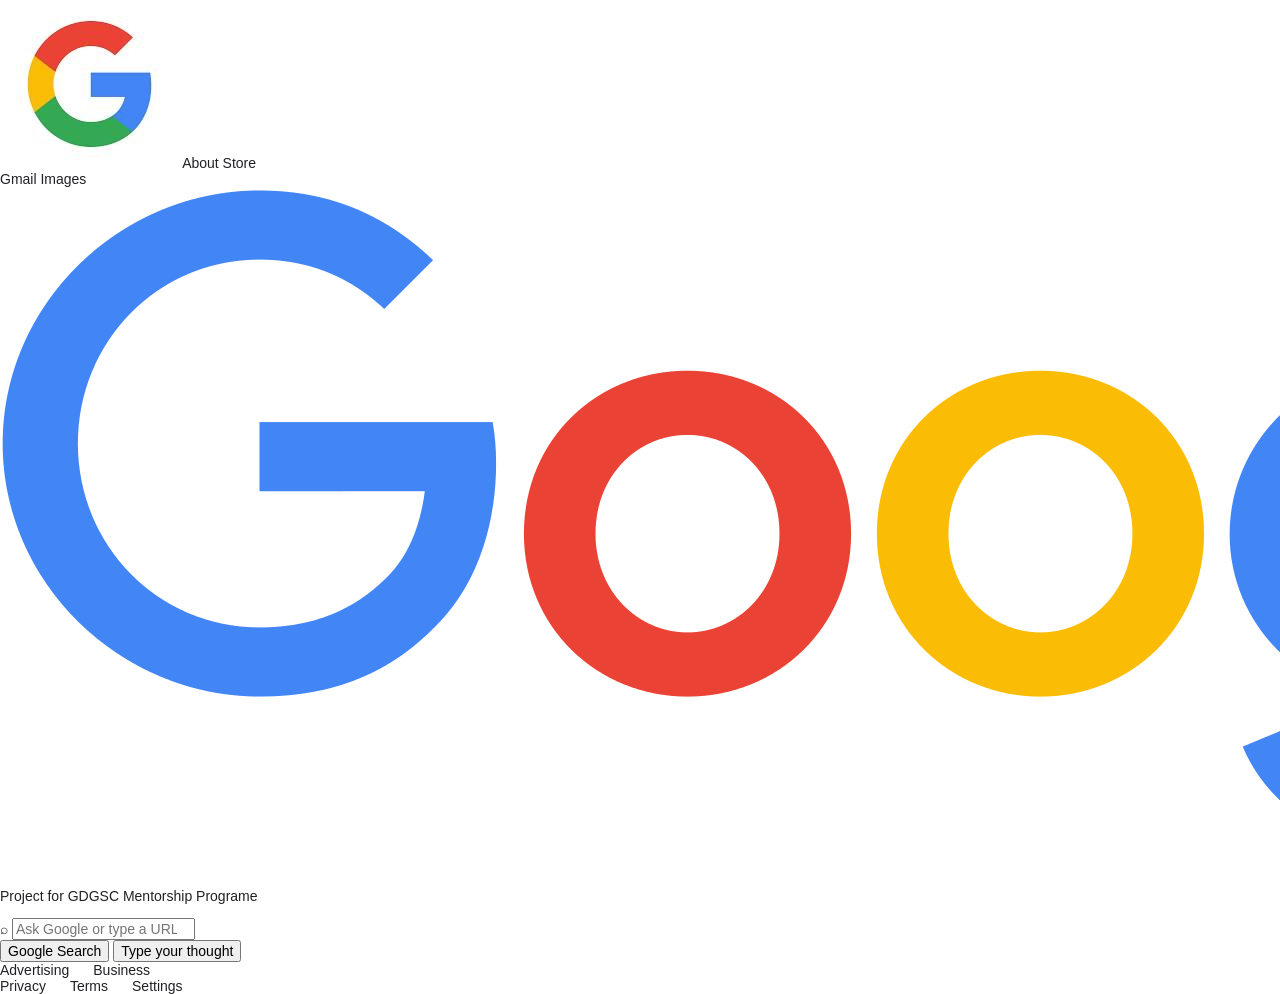
==== Google-Homepage-Clone/index.html @ ffe137ff "Initial commit - Google Homepage Clone" ====
<!DOCTYPE html>
<html lang="en">
<head>
    <meta charset="UTF-8">
    <meta name="viewport" content="width=device-width, initial-scale=1.0">
    <title>Google Homepage </title>
    <link rel="stylesheet" href="styles.css">
</head>
<body>

    <header>
        <nav class="top-nav">
            <div class="left-links">
                <img src="assets/googlelogo.jpg" class="googlelogo">    
                <a href="https://about.google/?fg=1&utm_source=google-IN&utm_medium=referral&utm_campaign=hp-header">About</a>
                <a href="https://store.google.com/in/?utm_source=hp_header&utm_medium=google_ooo&utm_campaign=GS100042&hl=en-IN">Store</a>
            </div>

            <div class="right-links">
                <a href="https://workspace.google.com/intl/en-US/gmail/">Gmail</a>
                <a href="https://images.google.com/">Images</a>
            </div>
        </nav>
    </header>

    <main>
        <section class="search-area" >

           
        <img src="assets/google.png" class="logo">


            <p class="notice">Project for GDGSC Mentorship Programe</p>

            <form class="search-form" role="search">
                <label class="visually-hidden" for="search">Search the web</label>

                <span class="search-icon" aria-hidden="true">⌕</span>

                <input type="search" id="search" name="q" placeholder="Ask Google or type a URL" autocomplete="off" >


            </form>

            <div class="buttons">
                <button type="button">Google Search</button>
                <button type="button">Type your thought </button>
            </div>

        </section>
    </main>

    <footer>
        <div class="footer-left">
            <a href="#advertising">Advertising</a>
            <a href="#business">Business</a>
        </div>

        <div class="footer-right">
            <a href="#privacy">Privacy</a>
            <a href="#terms">Terms</a>
            <a href="#settings">Settings</a>
        </div>
    </footer>

</body>
</html>
---- Google-Homepage-Clone/styles.css ----
/* Google-style homepage clone — learning project
   HTML structure is in index.html; visual styling is kept here. */

:root {
  color-scheme: light;
  --text: #202124;
  --muted: #5f6368;
  --line: #dfe1e5;
  --surface: #f8f9fa;
  --footer: #f2f2f2;
  --focus: #1a73e8;
}

* {
  box-sizing: border-box;
}

html {
  min-width: 320px;
  min-height: 100%;
}

body {
  margin: 0;
  min-height: 100vh;
  font-family: Arial, Helvetica, sans-serif;
  color: var(--text);
  font-size: 14px;
}

button,
input {
  font: inherit;
}

a {
  color: inherit;
  text-decoration: none;
}

a:hover {
  text-decoration: underline;
}

a:focus-visible,
button:focus-visible,
input:focus-visible {
  outline: 2px solid var(--focus);
  outline-offset: 3px;
}

.page-shell {
  min-height: 100vh;
  display: flex;
  flex-direction: column;
}

.topbar {
  min-height: 60px;
  padding: 14px 28px;
  display: flex;
  align-items: center;
  justify-content: space-between;
  gap: 24px;
}

.nav-left,
.nav-right {
  display: flex;
  align-items: center;
  gap: 20px;
}

.nav-left a,
.nav-right a {
  font-size: 13px;
}

.apps-button {
  width: 36px;
  height: 36px;
  display: grid;
  grid-template-columns: repeat(3, 3px);
  grid-template-rows: repeat(3, 3px);
  align-content: center;
  justify-content: center;
  gap: 3px;
  border: 0;
  border-radius: 50%;
  background: transparent;
  cursor: pointer;
}

.apps-button:hover {
  background: #f0f1f2;
}

.apps-button span {
  width: 3px;
  height: 3px;
  border-radius: 50%;
  background: #5f6368;
}

.profile-placeholder {
  width: 32px;
  height: 32px;
  display: grid;
  place-items: center;
  border-radius: 50%;
  color: white;
  background: #6d8fbd;
  font-weight: 600;
  font-size: 14px;
}

.main-content {
  flex: 1;
  display: flex;
  justify-content: center;
  align-items: center;
  padding: 40px 24px 100px;
}

.search-home {
  width: 100%;
  max-width: 584px;
  text-align: center;
  transform: translateY(-14px);
}

.logo {
  margin: 0 0 8px;
  font-size: clamp(64px, 9vw, 88px);
  font-weight: 500;
  letter-spacing: -5px;
  line-height: 1.1;
}

.blue { color: #4285f4; }
.red { color: #ea4335; }
.yellow { color: #fbbc05; }
.green { color: #34a853; }

.learning-note {
  margin: 0 0 26px;
  color: var(--muted);
  font-size: 11px;
}

.search-form {
  width: 100%;
}

.search-box {
  min-height: 46px;
  display: flex;
  align-items: center;
  gap: 13px;
  padding: 0 14px;
  border: 1px solid var(--line);
  border-radius: 28px;
  transition: box-shadow 160ms ease, border-color 160ms ease;
}

.search-box:hover,
.search-box:focus-within {
  border-color: transparent;
  box-shadow: 0 1px 6px rgba(32, 33, 36, 0.28);
}

.search-icon {
  width: 20px;
  height: 20px;
  flex: 0 0 auto;
  fill: none;
  stroke: #9aa0a6;
  stroke-width: 1.8;
  stroke-linecap: round;
}

.search-box input {
  flex: 1;
  min-width: 0;
  height: 42px;
  border: 0;
  outline: 0;
  color: var(--text);
  background: transparent;
  font-size: 16px;
}

.search-box input:focus-visible {
  outline: none;
}

.search-box input::placeholder {
  color: #777b80;
  opacity: 1;
}

.search-tools {
  display: flex;
  align-items: center;
  gap: 14px;
}

.mic-icon,
.camera-icon {
  width: 20px;
  height: 20px;
  fill: none;
  stroke: #5f6368;
  stroke-width: 1.6;
  stroke-linecap: round;
  stroke-linejoin: round;
}

.button-row {
  display: flex;
  justify-content: center;
  flex-wrap: wrap;
  gap: 12px;
  margin-top: 28px;
}

.search-button {
  min-height: 36px;
  padding: 0 16px;
  border: 1px solid transparent;
  border-radius: 4px;
  background: var(--surface);
  color: #3c4043;
  cursor: pointer;
}

.search-button:hover {
  border-color: #dadce0;
  box-shadow: 0 1px 1px rgba(0, 0, 0, 0.08);
}

.demo-message {
  min-height: 16px;
  margin: 12px 0 0;
  color: var(--muted);
  font-size: 12px;
}

.language-line {
  margin-top: 28px;
  font-size: 12px;
}

.language-line a {
  color: #1a0dab;
  margin-left: 5px;
}

.footer {
  background: var(--footer);
  color: #70757a;
}

.country-row {
  padding: 15px 30px;
  border-bottom: 1px solid #dadce0;
  font-size: 15px;
}

.footer-links {
  display: flex;
  align-items: center;
  justify-content: space-between;
  gap: 18px;
  padding: 15px 30px;
}

.footer-left,
.footer-right {
  display: flex;
  flex-wrap: wrap;
  gap: 24px;
}

.footer-disclaimer {
  margin: 0;
  padding: 0 24px 12px;
  text-align: center;
  font-size: 10px;
  color: #80868b;
}

.visually-hidden {
  position: absolute;
  width: 1px;
  height: 1px;
  padding: 0;
  margin: -1px;
  overflow: hidden;
  clip: rect(0, 0, 0, 0);
  white-space: nowrap;
  border: 0;
}

@media (max-width: 640px) {
  .topbar {
    min-height: 56px;
    padding: 10px 16px;
    gap: 12px;
  }

  .nav-left {
    gap: 14px;
  }

  .nav-right {
    gap: 12px;
  }

  .nav-left a,
  .nav-right a {
    font-size: 12px;
  }

  .main-content {
    align-items: flex-start;
    padding: 88px 20px 72px;
  }

  .search-home {
    transform: none;
  }

  .logo {
    font-size: clamp(58px, 17vw, 76px);
    letter-spacing: -4px;
  }

  .search-box {
    gap: 9px;
    padding: 0 12px;
  }

  .search-box input {
    font-size: 15px;
  }

  .search-tools {
    gap: 9px;
  }

  .mic-icon,
  .camera-icon {
    width: 18px;
    height: 18px;
  }

  .footer-links {
    align-items: center;
    flex-direction: column;
    padding: 16px 18px;
  }

  .footer-left,
  .footer-right {
    justify-content: center;
    gap: 14px 20px;
  }

  .country-row {
    padding: 14px 20px;
  }
}

@media (max-width: 380px) {
  .nav-left {
    gap: 10px;
  }

  .nav-right {
    gap: 9px;
  }

  .apps-button {
    width: 28px;
    height: 28px;
  }

  .profile-placeholder {
    width: 28px;
    height: 28px;
  }

  .search-tools .camera-icon {
    display: none;
  }

  .button-row {
    gap: 8px;
  }

  .search-button {
    padding: 0 10px;
    font-size: 13px;
  }
}

@media (prefers-reduced-motion: reduce) {
  *,
  *::before,
  *::after {
    scroll-behavior: auto !important;
    transition-duration: 0.01ms !important;
    animation-duration: 0.01ms !important;
  }
}
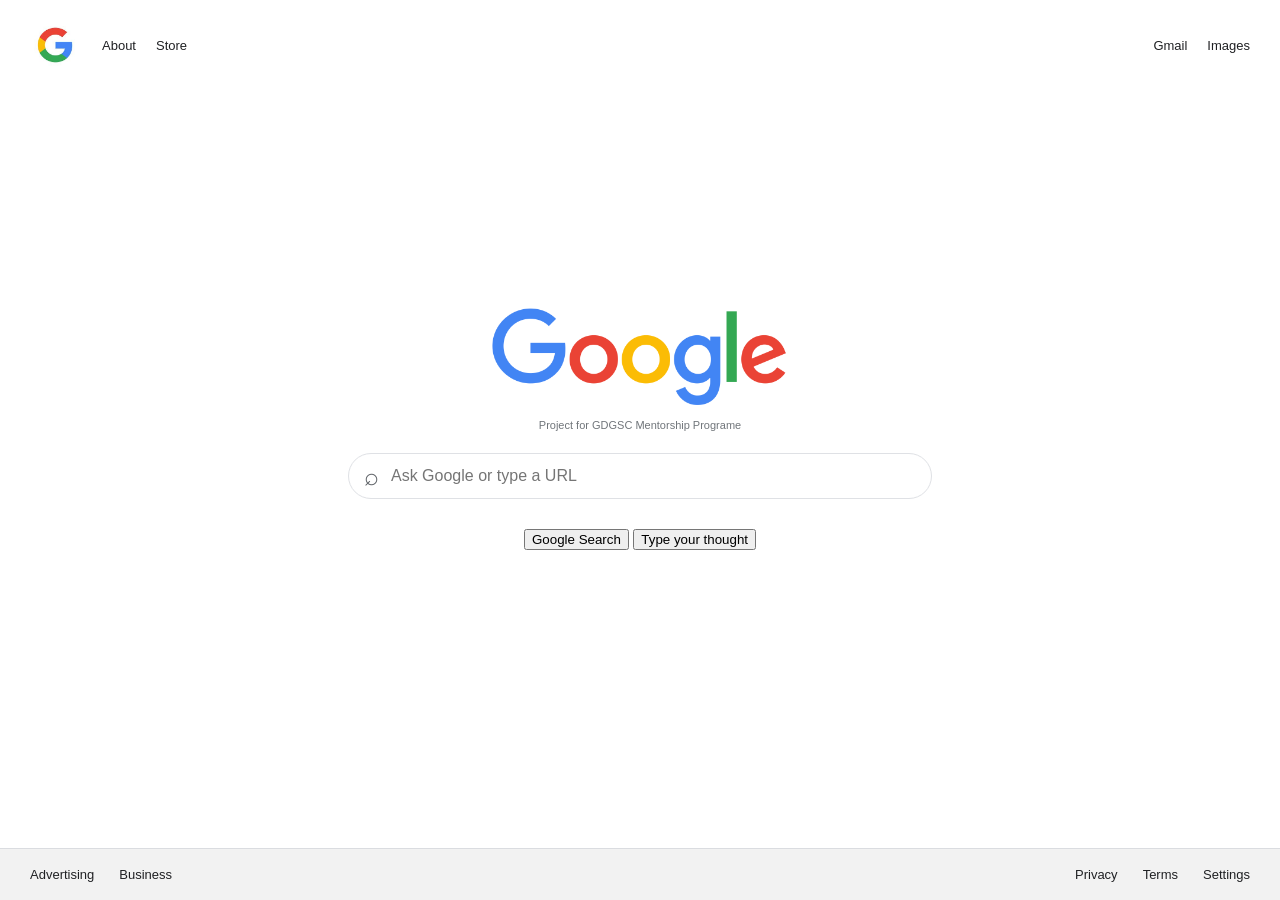
==== commit 97088bdd: "Update index.html" ====
--- a/Google-Homepage-Clone/index.html
+++ b/Google-Homepage-Clone/index.html
@@ -26,11 +26,8 @@
 
     <main>
         <section class="search-area" >
-
-           
+            
         <img src="assets/google.png" class="logo">
-
-
             <p class="notice">Project for GDGSC Mentorship Programe</p>
 
             <form class="search-form" role="search">
@@ -65,4 +62,4 @@
     </footer>
 
 </body>
-</html>+</html>
--- a/Google-Homepage-Clone/styles.css
+++ b/Google-Homepage-Clone/styles.css
@@ -1,416 +1,202 @@
-/* Google-style homepage clone — learning project
-   HTML structure is in index.html; visual styling is kept here. */
-
-:root {
-  color-scheme: light;
-  --text: #202124;
-  --muted: #5f6368;
-  --line: #dfe1e5;
-  --surface: #f8f9fa;
-  --footer: #f2f2f2;
-  --focus: #1a73e8;
-}
 
 * {
-  box-sizing: border-box;
-}
-
-html {
-  min-width: 320px;
-  min-height: 100%;
+    box-sizing: border-box;
 }
 
 body {
-  margin: 0;
-  min-height: 100vh;
-  font-family: Arial, Helvetica, sans-serif;
-  color: var(--text);
-  font-size: 14px;
-}
-
-button,
-input {
-  font: inherit;
+    margin: 0;
+    font-family: Arial, sans-serif;
+    color: #202124;
+    min-height: 100vh;
+    display: flex;
+    flex-direction: column;
+}
+
+
+.top-nav {
+    display: flex;
+    justify-content: space-between;
+    align-items: center;
+    padding: 20px 30px;
+}
+
+
+.googlelogo {
+    width: 50px;
+    height: 50px;
+    object-fit: contain;
+    margin-right: 2px;
+}
+
+
+.left-links,
+.right-links {
+    display: flex;
+    align-items: center;
+    gap: 20px;
 }
 
 a {
-  color: inherit;
-  text-decoration: none;
+    color: #202124;
+    text-decoration: none;
+    font-size: 13px;
 }
 
 a:hover {
-  text-decoration: underline;
-}
-
-a:focus-visible,
-button:focus-visible,
-input:focus-visible {
-  outline: 2px solid var(--focus);
-  outline-offset: 3px;
-}
-
-.page-shell {
-  min-height: 100vh;
-  display: flex;
-  flex-direction: column;
-}
-
-.topbar {
-  min-height: 60px;
-  padding: 14px 28px;
-  display: flex;
-  align-items: center;
-  justify-content: space-between;
-  gap: 24px;
-}
-
-.nav-left,
-.nav-right {
-  display: flex;
-  align-items: center;
-  gap: 20px;
-}
-
-.nav-left a,
-.nav-right a {
-  font-size: 13px;
-}
-
-.apps-button {
-  width: 36px;
-  height: 36px;
-  display: grid;
-  grid-template-columns: repeat(3, 3px);
-  grid-template-rows: repeat(3, 3px);
-  align-content: center;
-  justify-content: center;
-  gap: 3px;
-  border: 0;
-  border-radius: 50%;
-  background: transparent;
-  cursor: pointer;
-}
-
-.apps-button:hover {
-  background: #f0f1f2;
-}
-
-.apps-button span {
-  width: 3px;
-  height: 3px;
-  border-radius: 50%;
-  background: #5f6368;
-}
-
-.profile-placeholder {
-  width: 32px;
-  height: 32px;
-  display: grid;
-  place-items: center;
-  border-radius: 50%;
-  color: white;
-  background: #6d8fbd;
-  font-weight: 600;
-  font-size: 14px;
-}
-
-.main-content {
-  flex: 1;
-  display: flex;
-  justify-content: center;
-  align-items: center;
-  padding: 40px 24px 100px;
-}
-
-.search-home {
-  width: 100%;
-  max-width: 584px;
-  text-align: center;
-  transform: translateY(-14px);
+    text-decoration: underline;
+}
+
+main {
+    flex: 1;
+    display: flex;
+    justify-content: center;
+    align-items: center;
+    padding: 30px 20px;
+}
+
+.search-area {
+    width: 100%;
+    max-width: 584px;
+    text-align: center;
+    margin-top: -80px;
 }
 
 .logo {
-  margin: 0 0 8px;
-  font-size: clamp(64px, 9vw, 88px);
-  font-weight: 500;
-  letter-spacing: -5px;
-  line-height: 1.1;
-}
-
-.blue { color: #4285f4; }
-.red { color: #ea4335; }
-.yellow { color: #fbbc05; }
-.green { color: #34a853; }
-
-.learning-note {
-  margin: 0 0 26px;
-  color: var(--muted);
-  font-size: 11px;
+    width: 450px;
+    height: 100px;
+    object-fit: contain;
+    margin: 0 auto 8px;
+    display: block;
+}
+
+
+.notice {
+    font-size: 11px;
+    color: #70757a;
+    margin-bottom: 22px;
 }
 
 .search-form {
-  width: 100%;
-}
-
-.search-box {
-  min-height: 46px;
-  display: flex;
-  align-items: center;
-  gap: 13px;
-  padding: 0 14px;
-  border: 1px solid var(--line);
-  border-radius: 28px;
-  transition: box-shadow 160ms ease, border-color 160ms ease;
-}
-
-.search-box:hover,
-.search-box:focus-within {
-  border-color: transparent;
-  box-shadow: 0 1px 6px rgba(32, 33, 36, 0.28);
+    width: 100%;
+    height: 46px;
+    border: 1px solid #dfe1e5;
+    border-radius: 24px;
+    display: flex;
+    align-items: center;
+    padding: 0 15px;
+}
+
+.search-form:hover,
+.search-form:focus-within {
+    box-shadow: 0 1px 6px rgba(32, 33, 36, 0.25);
+    border-color: transparent;
 }
 
 .search-icon {
-  width: 20px;
-  height: 20px;
-  flex: 0 0 auto;
-  fill: none;
-  stroke: #9aa0a6;
-  stroke-width: 1.8;
-  stroke-linecap: round;
-}
-
-.search-box input {
-  flex: 1;
-  min-width: 0;
-  height: 42px;
-  border: 0;
-  outline: 0;
-  color: var(--text);
-  background: transparent;
-  font-size: 16px;
-}
-
-.search-box input:focus-visible {
-  outline: none;
-}
-
-.search-box input::placeholder {
-  color: #777b80;
-  opacity: 1;
-}
-
-.search-tools {
-  display: flex;
-  align-items: center;
-  gap: 14px;
-}
-
-.mic-icon,
-.camera-icon {
-  width: 20px;
-  height: 20px;
-  fill: none;
-  stroke: #5f6368;
-  stroke-width: 1.6;
-  stroke-linecap: round;
-  stroke-linejoin: round;
-}
-
-.button-row {
-  display: flex;
-  justify-content: center;
-  flex-wrap: wrap;
-  gap: 12px;
-  margin-top: 28px;
-}
-
-.search-button {
-  min-height: 36px;
-  padding: 0 16px;
-  border: 1px solid transparent;
-  border-radius: 4px;
-  background: var(--surface);
-  color: #3c4043;
-  cursor: pointer;
-}
-
-.search-button:hover {
-  border-color: #dadce0;
-  box-shadow: 0 1px 1px rgba(0, 0, 0, 0.08);
-}
-
-.demo-message {
-  min-height: 16px;
-  margin: 12px 0 0;
-  color: var(--muted);
-  font-size: 12px;
-}
-
-.language-line {
-  margin-top: 28px;
-  font-size: 12px;
-}
-
-.language-line a {
-  color: #1a0dab;
-  margin-left: 5px;
-}
-
-.footer {
-  background: var(--footer);
-  color: #70757a;
-}
-
-.country-row {
-  padding: 15px 30px;
-  border-bottom: 1px solid #dadce0;
-  font-size: 15px;
-}
-
-.footer-links {
-  display: flex;
-  align-items: center;
-  justify-content: space-between;
-  gap: 18px;
-  padding: 15px 30px;
+    color: #5f6368;
+    font-size: 25px;
+    margin-right: 10px;
+}
+
+
+input[type="search"] {
+    flex: 1;
+    min-width: 0;
+    border: none;
+    outline: none;
+    font-size: 16px;
+    background: transparent;
+    color: #202124;
+}
+
+
+.buttons {
+    gap: 12px;
+    margin-top: 30px;
+}
+
+.button-link {
+    background: #f8f9fa;
+    border: 1px solid #f8f9fa;
+    border-radius: 4px;
+    padding: 10px 16px;
+    font-size: 14px;
+    color: #3c4043;
+}
+
+.button-link:hover {
+    border-color: #dadce0;
+}
+
+
+
+footer {
+    background: #f2f2f2;
+    border-top: 1px solid #dadce0;
+    padding: 18px 30px;
+    display: flex;
+    justify-content: space-between;
+    gap: 20px;
 }
 
 .footer-left,
 .footer-right {
-  display: flex;
-  flex-wrap: wrap;
-  gap: 24px;
-}
-
-.footer-disclaimer {
-  margin: 0;
-  padding: 0 24px 12px;
-  text-align: center;
-  font-size: 10px;
-  color: #80868b;
+    display: flex;
+    gap: 25px;
 }
 
 .visually-hidden {
-  position: absolute;
-  width: 1px;
-  height: 1px;
-  padding: 0;
-  margin: -1px;
-  overflow: hidden;
-  clip: rect(0, 0, 0, 0);
-  white-space: nowrap;
-  border: 0;
-}
-
-@media (max-width: 640px) {
-  .topbar {
-    min-height: 56px;
-    padding: 10px 16px;
-    gap: 12px;
-  }
-
-  .nav-left {
-    gap: 14px;
-  }
-
-  .nav-right {
-    gap: 12px;
-  }
-
-  .nav-left a,
-  .nav-right a {
-    font-size: 12px;
-  }
-
-  .main-content {
-    align-items: flex-start;
-    padding: 88px 20px 72px;
-  }
-
-  .search-home {
-    transform: none;
-  }
-
-  .logo {
-    font-size: clamp(58px, 17vw, 76px);
-    letter-spacing: -4px;
-  }
-
-  .search-box {
-    gap: 9px;
-    padding: 0 12px;
-  }
-
-  .search-box input {
-    font-size: 15px;
-  }
-
-  .search-tools {
-    gap: 9px;
-  }
-
-  .mic-icon,
-  .camera-icon {
-    width: 18px;
-    height: 18px;
-  }
-
-  .footer-links {
-    align-items: center;
-    flex-direction: column;
-    padding: 16px 18px;
-  }
-
-  .footer-left,
-  .footer-right {
-    justify-content: center;
-    gap: 14px 20px;
-  }
-
-  .country-row {
-    padding: 14px 20px;
-  }
-}
-
-@media (max-width: 380px) {
-  .nav-left {
-    gap: 10px;
-  }
-
-  .nav-right {
-    gap: 9px;
-  }
-
-  .apps-button {
-    width: 28px;
-    height: 28px;
-  }
-
-  .profile-placeholder {
-    width: 28px;
-    height: 28px;
-  }
-
-  .search-tools .camera-icon {
-    display: none;
-  }
-
-  .button-row {
-    gap: 8px;
-  }
-
-  .search-button {
-    padding: 0 10px;
-    font-size: 13px;
-  }
-}
-
-@media (prefers-reduced-motion: reduce) {
-  *,
-  *::before,
-  *::after {
-    scroll-behavior: auto !important;
-    transition-duration: 0.01ms !important;
-    animation-duration: 0.01ms !important;
-  }
-}
+    position: absolute;
+    width: 1px;
+    height: 1px;
+    padding: 0;
+    margin: -1px;
+    overflow: hidden;
+    clip-path: inset(50%);
+    white-space: nowrap;
+    border: 0;
+}
+
+@media (max-width: 600px) {
+    .top-nav {
+        padding: 18px 15px;
+    }
+
+    .left-links,
+    .right-links {
+        gap: 12px;
+    }
+
+    main {
+        padding: 20px 18px;
+    }
+
+    .search-area {
+        margin-top: -40px;
+    }
+
+    .logo {
+        font-size: 65px;
+    }
+
+    .buttons {
+        gap: 8px;
+    }
+
+    button {
+        padding: 10px 12px;
+        font-size: 12px;
+    }
+
+    footer {
+        flex-direction: column;
+        padding: 20px 15px;
+        gap: 20px;
+    }
+
+    .footer-left,
+    .footer-right {
+        justify-content: center;
+        gap: 16px;
+    }
+}
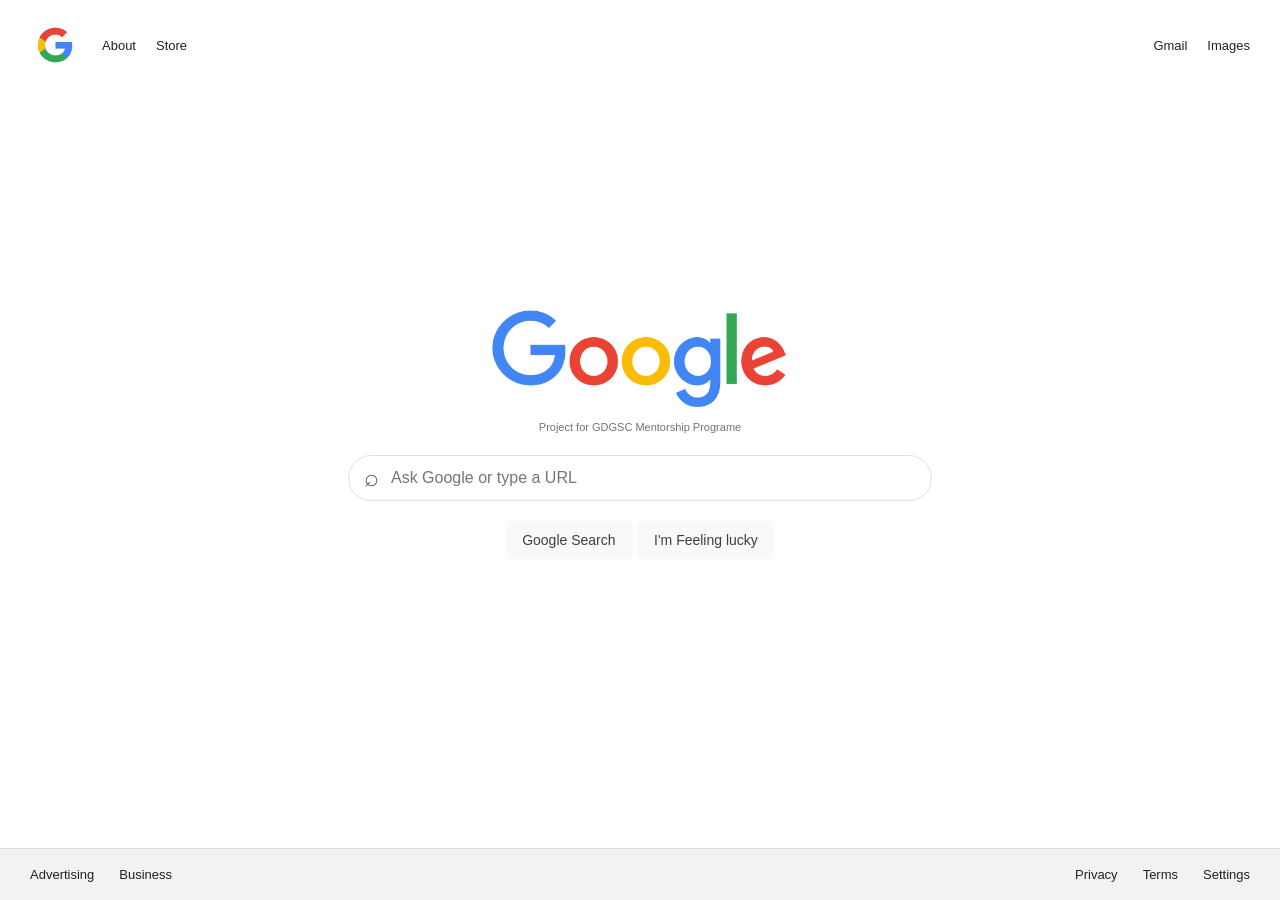
==== commit 283c63cc: "Update index.html" ====
--- a/Google-Homepage-Clone/index.html
+++ b/Google-Homepage-Clone/index.html
@@ -1,4 +1,3 @@
-
 <!DOCTYPE html>
 <html lang="en">
 <head>
@@ -26,8 +25,11 @@
 
     <main>
         <section class="search-area" >
-            
+
+           
         <img src="assets/google.png" class="logo">
+
+
             <p class="notice">Project for GDGSC Mentorship Programe</p>
 
             <form class="search-form" role="search">
@@ -35,14 +37,15 @@
 
                 <span class="search-icon" aria-hidden="true">⌕</span>
 
-                <input type="search" id="search" name="q" placeholder="Ask Google or type a URL" autocomplete="off" >
+                <input type="search" id="search" name="q" placeholder="Ask Google or type a URL" >
 
 
             </form>
 
             <div class="buttons">
-                <button type="button">Google Search</button>
-                <button type="button">Type your thought </button>
+                 <a href="https://www.google.com" class="button-link">Google Search</a>
+
+                 <a href="https://doodles.google/" class="button-link">I'm Feeling lucky</a>
             </div>
 
         </section>
@@ -50,14 +53,14 @@
 
     <footer>
         <div class="footer-left">
-            <a href="#advertising">Advertising</a>
-            <a href="#business">Business</a>
+            <a href="https://business.google.com/in/google-ads/">Advertising</a>
+            <a href="https://business.google.com/in/business-profile/">Business</a>
         </div>
 
         <div class="footer-right">
-            <a href="#privacy">Privacy</a>
-            <a href="#terms">Terms</a>
-            <a href="#settings">Settings</a>
+            <a href="https://policies.google.com/privacy?hl=en-IN&fg=1">Privacy</a>
+            <a href="https://policies.google.com/terms?hl=en-IN&fg=1">Terms</a>
+            <a href="https://www.google.com/preferences?hl=en-IN&fg=1/">Settings</a>
         </div>
     </footer>
 
